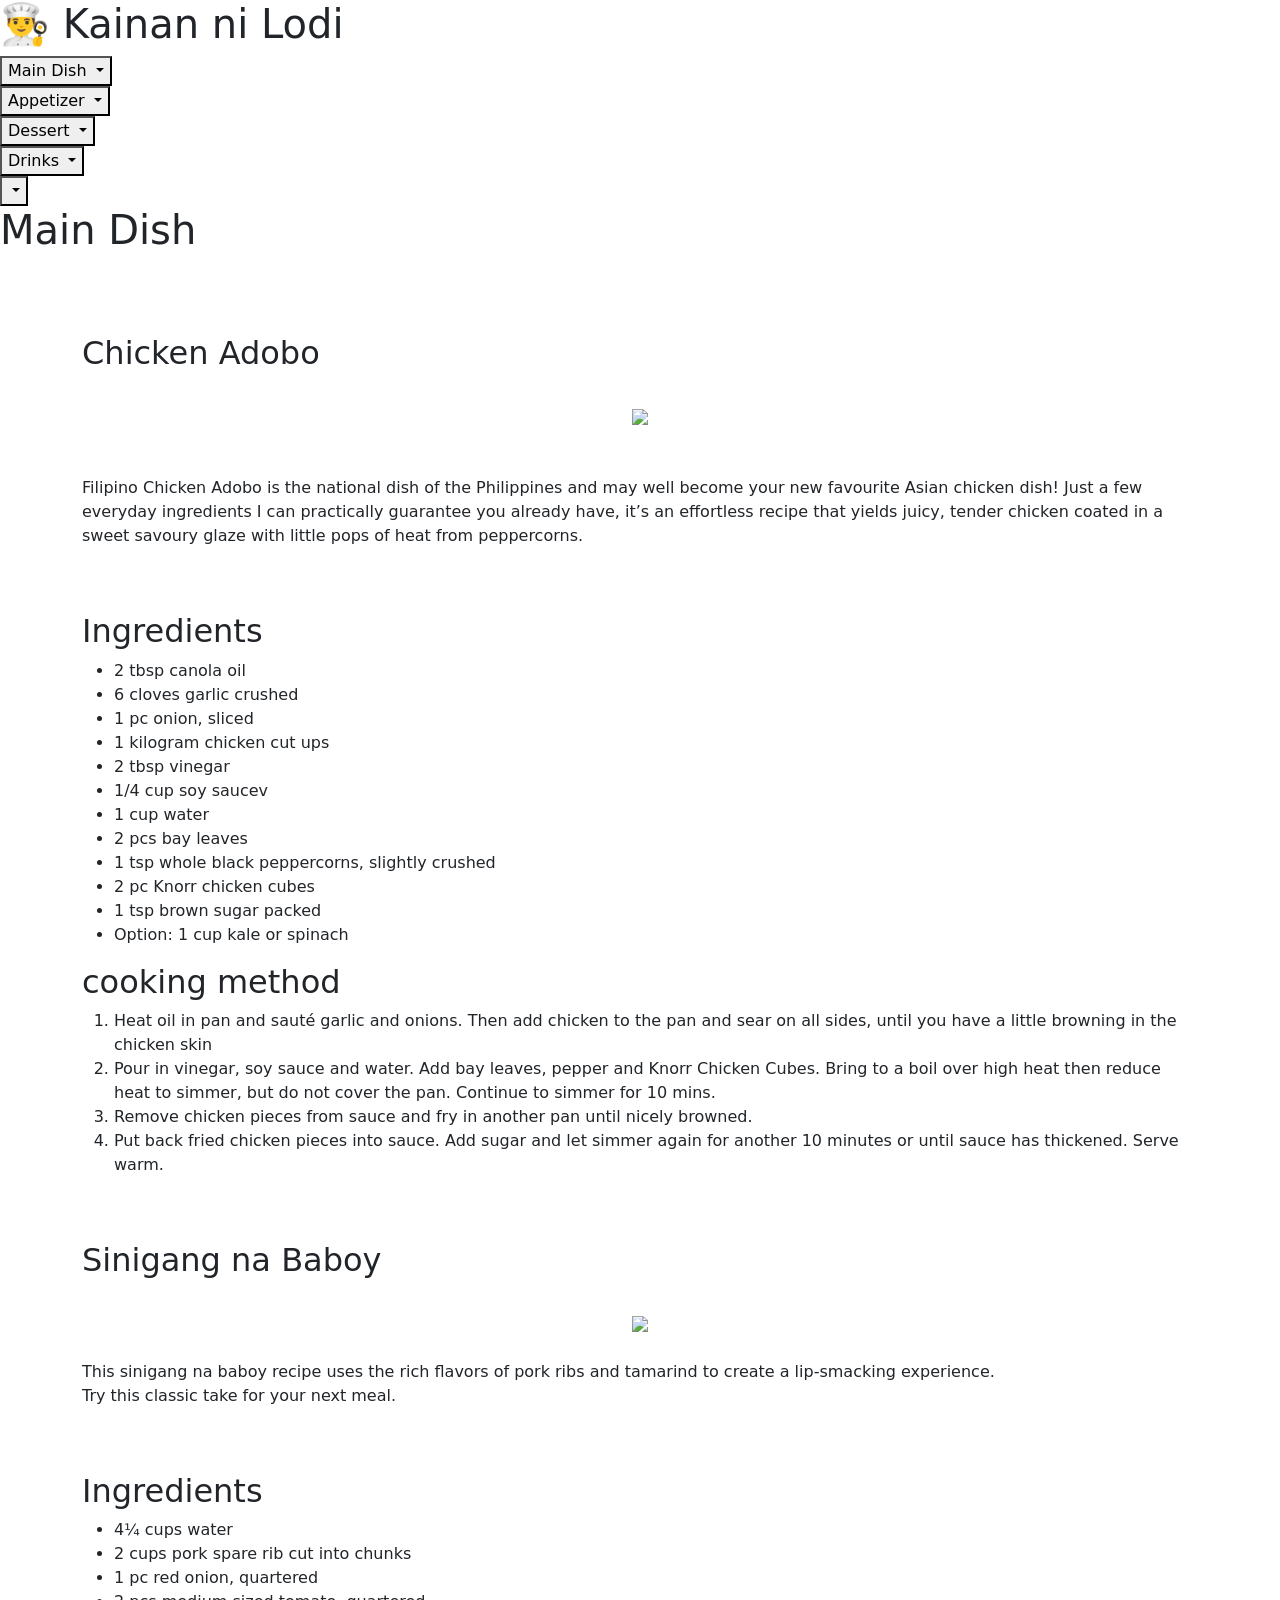
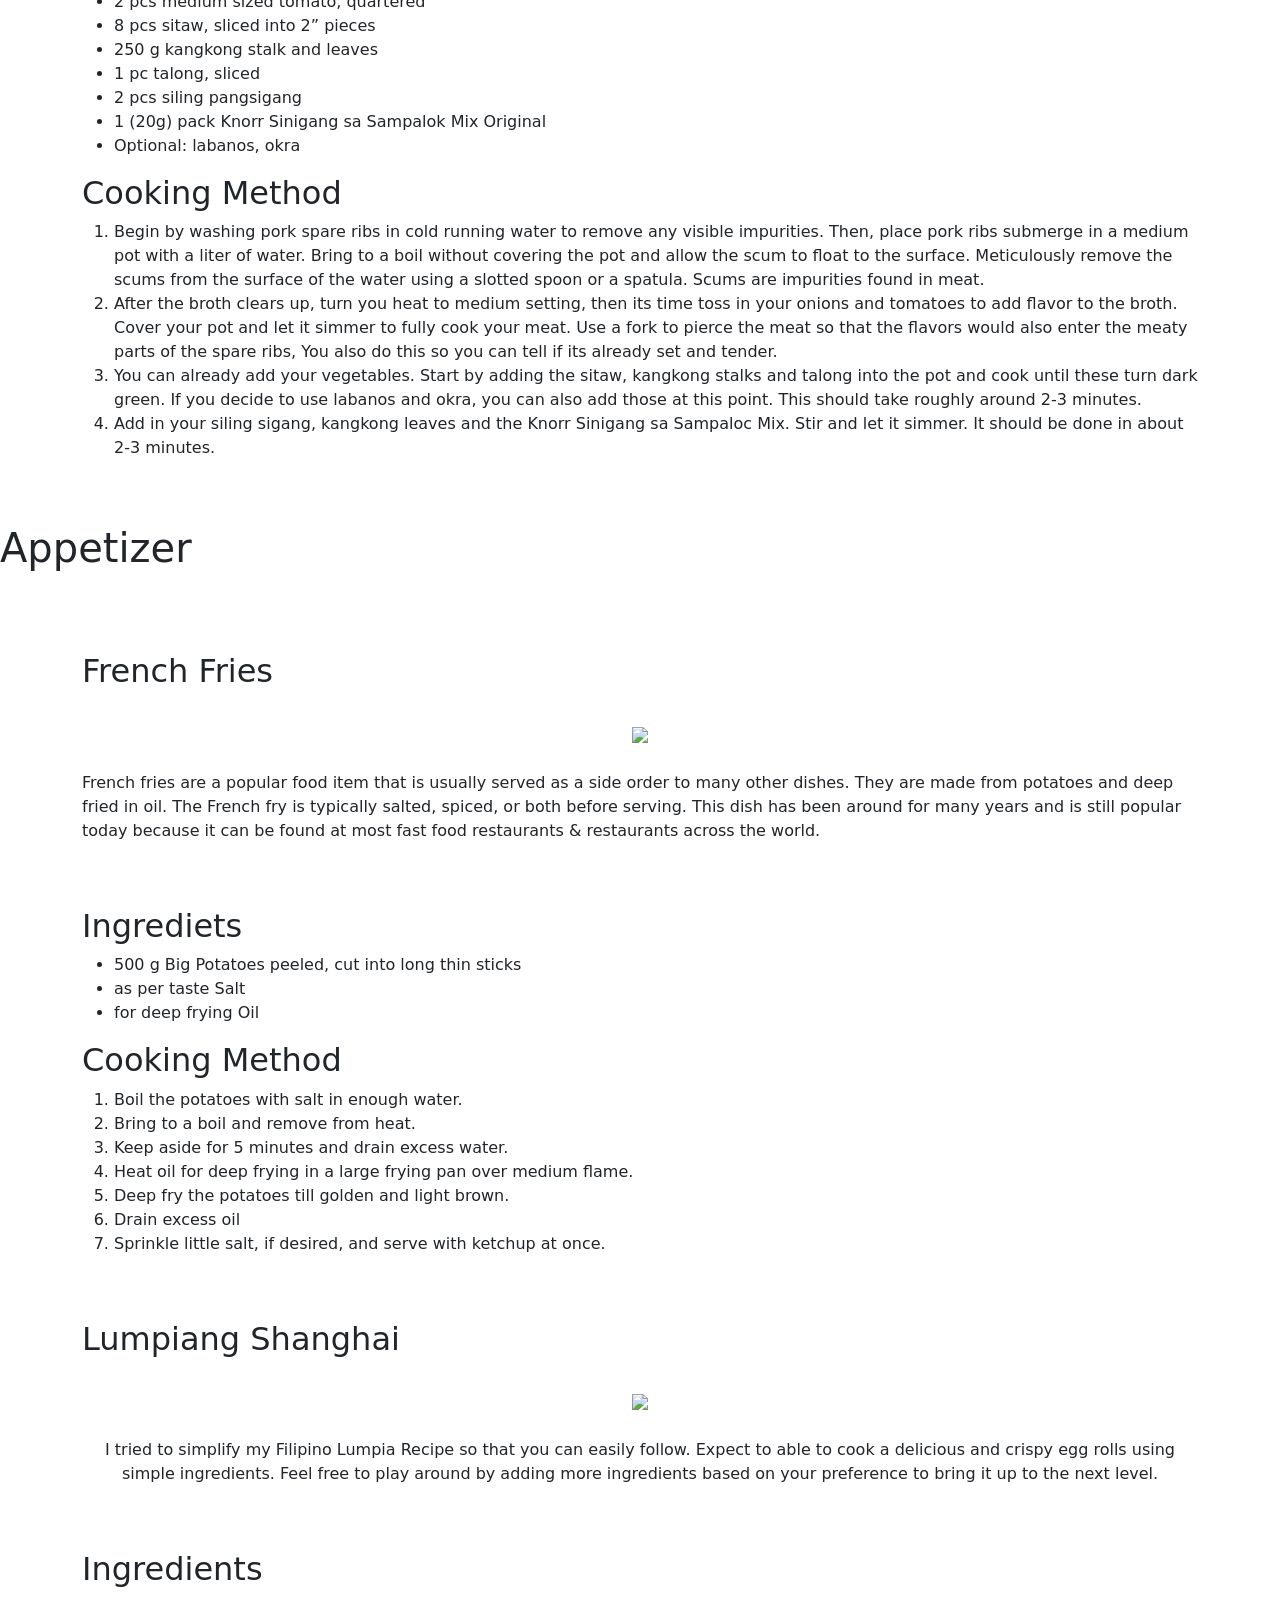
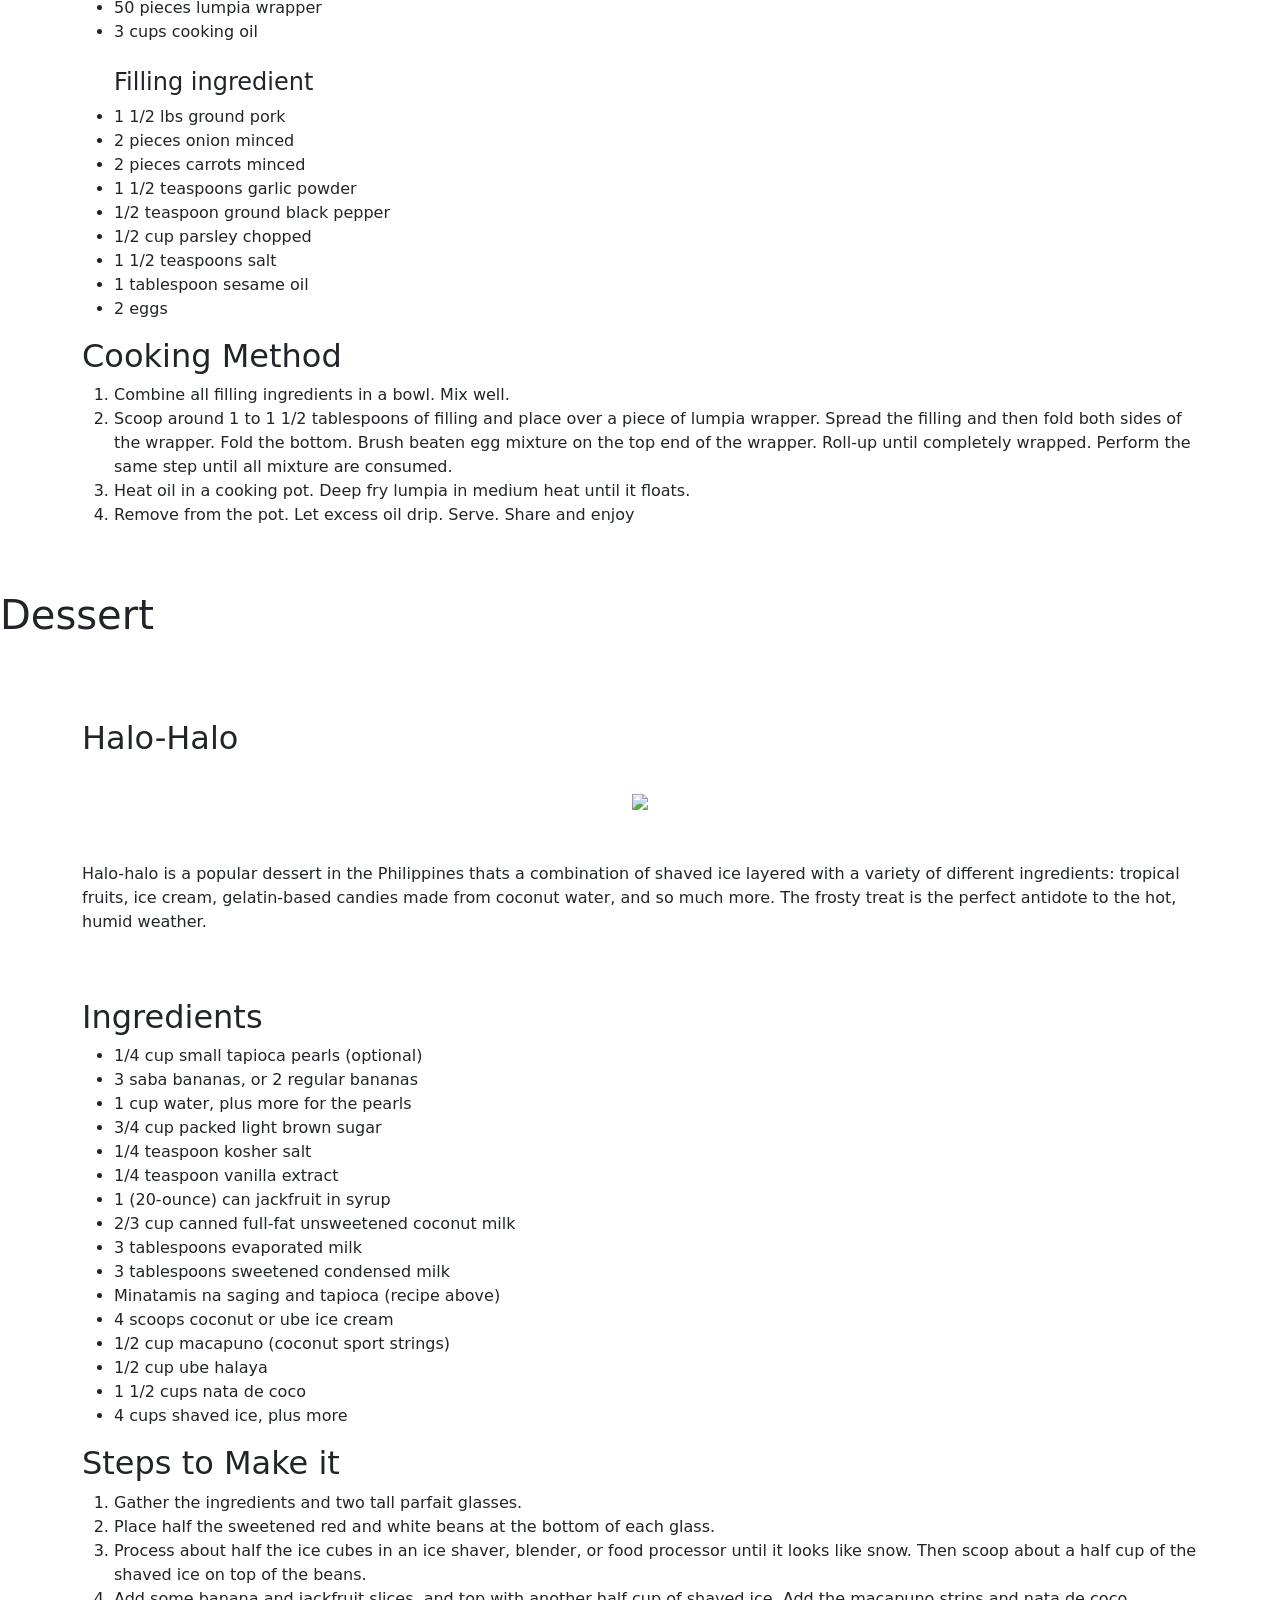
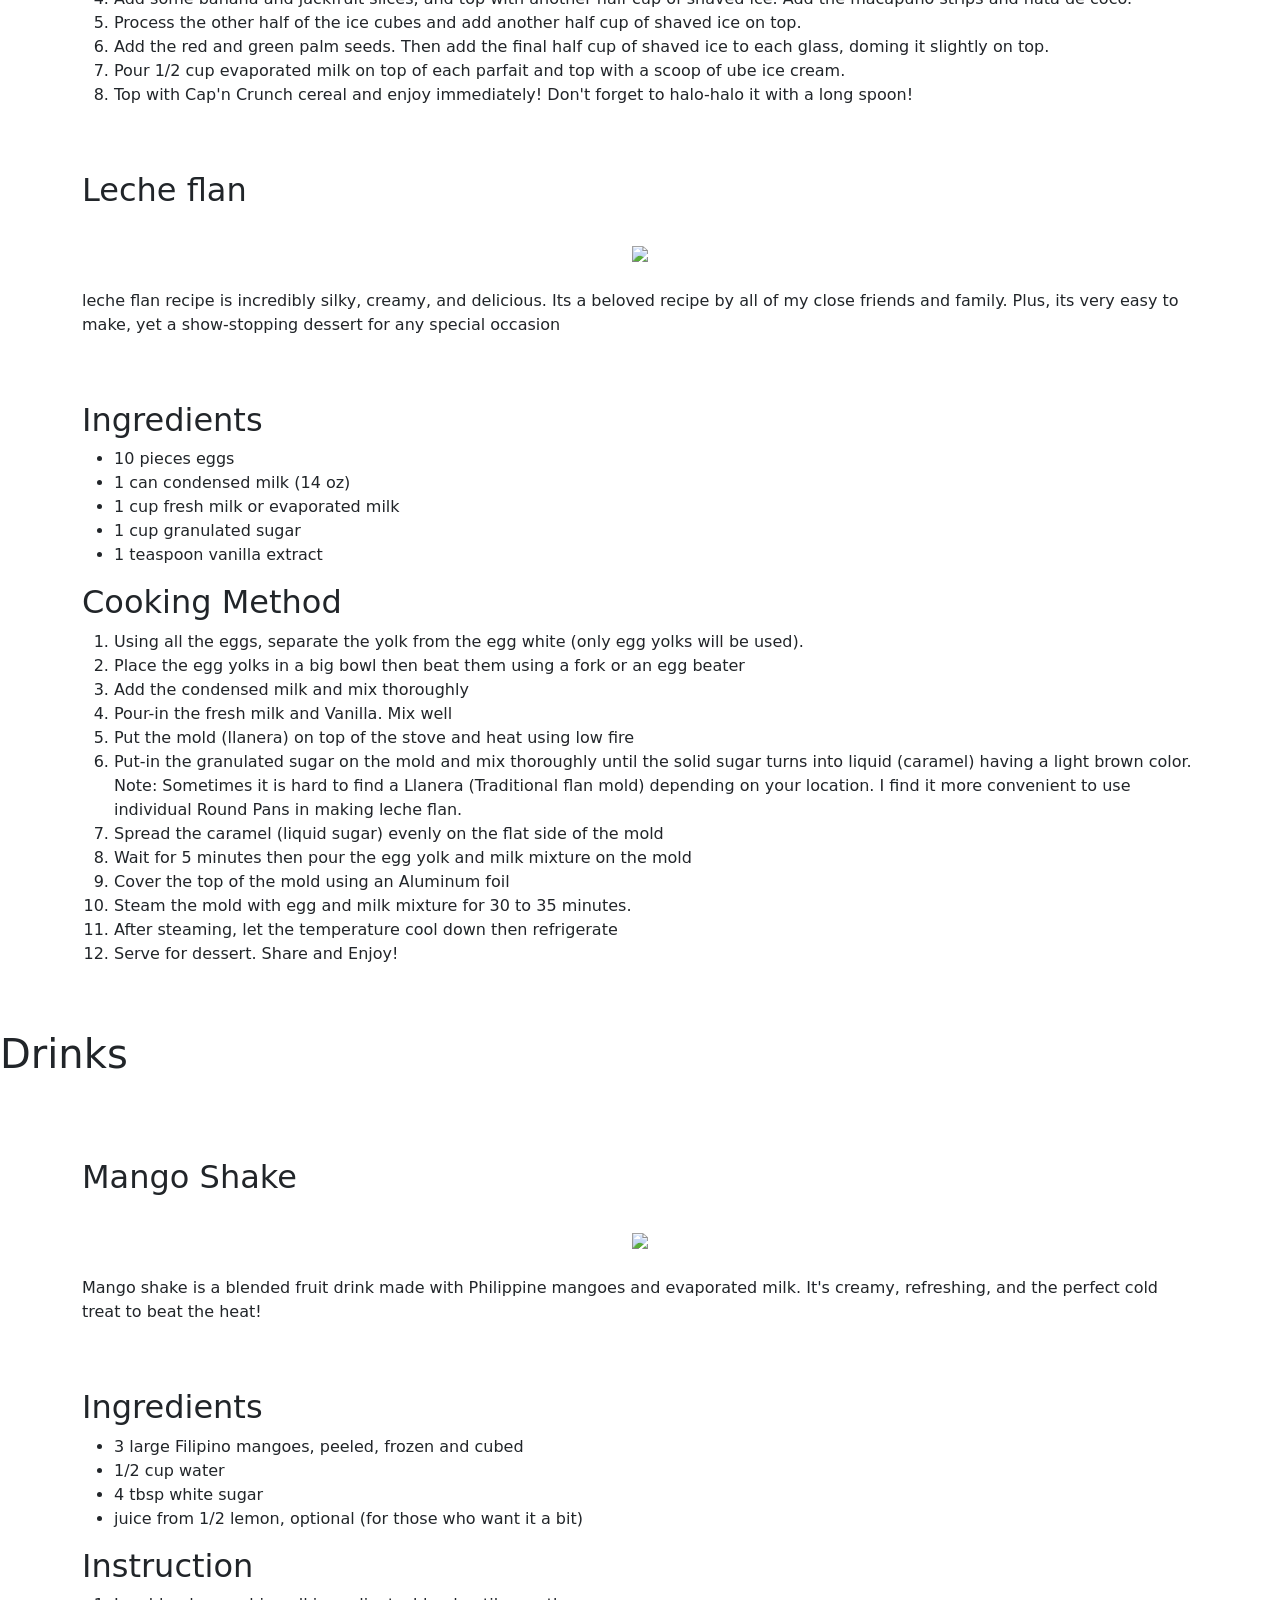
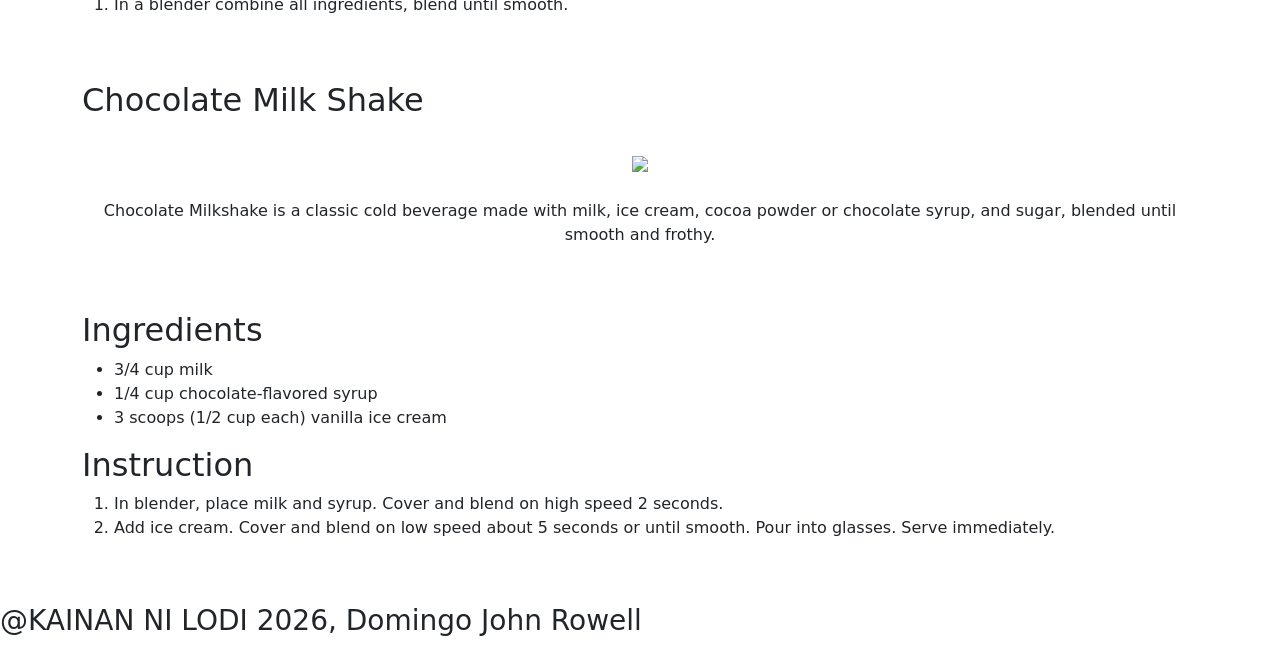
==== index.html @ bfc3756f "Add files via upload d wow" ====
<!DOCTYPE html>
<html lang="en">

<head>
    <meta charset="UTF-8">
    <meta name="viewport" content="width=device-width, initial-scale=1.0">
    <title>Kainan ni Lodi</title>
    <!-- Bootstrap CSS -->
    <link href="https://cdn.jsdelivr.net/npm/bootstrap@5.3.3/dist/css/bootstrap.min.css" rel="stylesheet">
    <script src="https://cdn.jsdelivr.net/npm/bootstrap@5.3.3/dist/js/bootstrap.bundle.min.js"></script>
    <link rel="stylesheet" href="website.css">


</head>

<body>
    <header>
        <h1>👨‍🍳 Kainan ni Lodi</h1>
    </header>

    <div class="top" id="div1">
        <!-- Main Dish Dropdown -->
        <div class="dropdown">
            <button type="button" class="btn-custom dropdown-toggle" data-bs-toggle="dropdown">
                Main Dish
            </button>
            <ul class="dropdown-menu">
                <li><a class="dropdown-item" href="#adobo">Adobo</a></li>
                <li><a class="dropdown-item" href="#sinigang">Sinigang</a></li>
            </ul>
        </div>

        <!-- Appetizer Dropdown -->
        <div class="dropdown">
            <button type="button" class="btn-custom dropdown-toggle" data-bs-toggle="dropdown">
                Appetizer
            </button>
            <ul class="dropdown-menu">
                <li><a class="dropdown-item" href="#french fries">French Fries</a></li>
                <li><a class="dropdown-item" href="#lumpia">Lumpia</a></li>
            </ul>
        </div>

        <!-- Dessert Dropdown -->
        <div class="dropdown">
            <button type="button" class="btn-custom dropdown-toggle" data-bs-toggle="dropdown">
                Dessert
            </button>
            <ul class="dropdown-menu">
                <li><a class="dropdown-item" href="#halo-halo">Halo-Halo</a></li>
                <li><a class="dropdown-item" href="#leche flan">Leche Flan</a></li>
            </ul>
        </div>

        <!-- Drinks Dropdown -->
        <div class="dropdown">
            <button type="button" class="btn-custom dropdown-toggle" data-bs-toggle="dropdown">
                Drinks
            </button>
            <ul class="dropdown-menu">
                <li><a class="dropdown-item" href="#mango shake">Mango shake</a></li>
                <li><a class="dropdown-item" href="#chocolate milk shake">Chocolate Milk shake</a></li>
            </ul>
        </div>
    
    <div class="dropdown" id="logout">
        <button type="button" class="btn-custom dropdown-toggle" data-bs-toggle="dropdown">  
        </button>
        <ul class="dropdown-menu">
            <li><a class="dropdown-item" href="LOG IN-FORM.html">Log out</a></li>

    </div>
    </div>

 

    <header id="wrong">
        <h1>Main Dish</h1> <Br>
    </header><Br>

    <div class="container" id="adobo">
        <br>
        <h2 id="kups">Chicken Adobo</h2>
        <br>
        <center> <img
                src="https://static01.nyt.com/images/2024/07/19/multimedia/ND-Classic-Chicken-Adoborex-vcwt/ND-Classic-Chicken-Adoborex-vcwt-threeByTwoMediumAt2X-v2.jpg?quality=75&auto=webp"
                width="75%">
        </center>
        <br>
        <br>
        <p> Filipino Chicken Adobo is the national dish of the Philippines and may well become your new favourite Asian
            chicken dish! Just a few everyday ingredients I can practically guarantee you already have, it’s an
            effortless recipe that yields juicy, tender chicken coated in a sweet savoury glaze with little pops of heat
            from peppercorns.</p>
        <br>

    </div>
    <br>
    <div class="container">
        <h2>Ingredients</h2>
        <ul>
            <li> 2 tbsp canola oil</li>
            <li>6 cloves garlic crushed</li>
            <li>1 pc onion, sliced</li>
            <li>1 kilogram chicken cut ups</li>
            <li>2 tbsp vinegar</li>
            <li>1/4 cup soy saucev
            <li>1 cup water</li>
            <li>2 pcs bay leaves</li>
            <li>1 tsp whole black peppercorns, slightly crushed</li>
            <li>2 pc Knorr chicken cubes</li>
            <li>1 tsp brown sugar packed</li>
            <li>Option: 1 cup kale or spinach</li>
        </ul>
        <h2>cooking method</h2>
        <ol>
            <li>
                Heat oil in pan and sauté garlic and onions. Then add chicken to the pan and sear on all sides, until
                you have a little browning in the chicken skin</li>
            <li>Pour in vinegar, soy sauce and water. Add bay leaves, pepper and Knorr Chicken Cubes. Bring to a boil
                over high heat then reduce heat to simmer, but do not cover the pan. Continue to simmer for 10 mins.
            </li>
            <li> Remove chicken pieces from sauce and fry in another pan until nicely browned. </li>
            <li>Put back fried chicken pieces into sauce. Add sugar and let simmer again for another 10 minutes or until
                sauce has thickened. Serve warm.</li>
        </ol>
    </div>
    <br>
    <br>

    <div class="container" id="sinigang">
        <h2 id="kups">Sinigang na Baboy</h2> <br>
        <center>
            <img src="https://assets.unileversolutions.com/recipes-v3/214408-default.png?im=AspectCrop=(718,401);Resize=(718,401)"
                width="75%">
        </center>
        <br>
        <p>This sinigang na baboy recipe uses the rich flavors of pork ribs and tamarind to create a lip-smacking
            experience.
            <br> Try this classic take for your next meal.
        </p>

    </div>
    <br>
    <br>
    <div class="container">
        <h2>Ingredients</h2>
        <ul>
            <li> 4¼ cups water</li>
            <li> 2 cups pork spare rib cut into chunks</li>
            <li> 1 pc red onion, quartered</li>
            <li> 2 pcs medium sized tomato, quartered</li>
            <li> 8 pcs sitaw, sliced into 2” pieces</li>
            <li> 250 g kangkong stalk and leaves</li>
            <li> 1 pc talong, sliced</li>
            <li> 2 pcs siling pangsigang</li>
            <li> 1 (20g) pack Knorr Sinigang sa Sampalok Mix Original</li>
            <li> Optional: labanos, okra </li>
        </ul>
        <h2>Cooking Method</h2>
        <ol>
            <li> Begin by washing pork spare ribs in cold running water to remove any visible impurities. Then, place
                pork
                ribs submerge in a medium pot with a liter of water. Bring to a boil without covering the pot and allow
                the
                scum to float to the surface. Meticulously remove the scums from the surface of the water using a
                slotted
                spoon or a spatula. Scums are impurities found in meat. </li>

            <li> After the broth clears up, turn you heat to medium setting, then its time toss in your onions and
                tomatoes
                to add flavor to the broth. Cover your pot and let it simmer to fully cook your meat. Use a fork to
                pierce
                the meat so that the flavors would also enter the meaty parts of the spare ribs, You also do this so you
                can
                tell if its already set and tender. </li>

            <li>You can already add your vegetables. Start by adding the sitaw, kangkong stalks and talong into the pot
                and cook until these turn dark green. If you decide to use labanos and okra, you can also add those at
                this point. This should take roughly around 2-3 minutes.</li>

            <li>Add in your siling sigang, kangkong leaves and the Knorr Sinigang sa Sampaloc Mix. Stir and let it
                simmer. It should be done in about 2-3 minutes.</li>
        </ol>
    </div>
    <br>
    <br>
    <header id="wrong">
        <h1>Appetizer</h1> <Br>
    </header> <Br>
    <br>
    <div class="container" id="french fries">
        <h2 id="kups">French Fries</h2>
        <br>
        <center>
            <img src="https://www.awesomecuisine.com/wp-content/uploads/2009/05/french-fries.jpg" width="75%">
        </center>
        <br>
        <p>French fries are a popular food item that is usually served as a side order to many other dishes. They are
            made from potatoes and deep fried in oil. The French fry is typically salted, spiced, or both before
            serving.

            This dish has been around for many years and is still popular today because it can be found at most fast
            food restaurants & restaurants across the world.</p>
    </div>
    <br>
    <br>
    <div class="container">
        <h2>Ingrediets</h2>
        <ul>
            <li>500 g Big Potatoes peeled, cut into long thin sticks </li>
            <li> as per taste Salt </li>
            <li> for deep frying Oil </li>
        </ul>
        <h2>Cooking Method</h2>
        <ol>
            <li>Boil the potatoes with salt in enough water.</li>
            <li>Bring to a boil and remove from heat.</li>
            <li>Keep aside for 5 minutes and drain excess water.</li>
            <li>Heat oil for deep frying in a large frying pan over medium flame.</li>
            <li>Deep fry the potatoes till golden and light brown.</li>
            <li>Drain excess oil</li>
            <li>Sprinkle little salt, if desired, and serve with ketchup at once.</li>
        </ol>
    </div>
    <br>
    <br>
    <div class="container" id="lumpia">
        <h2 id="kups">Lumpiang Shanghai</h2>
        <br>
        <center>
            <img src="https://www.simplyrecipes.com/thmb/KEiAX5t5QE683vUZHMw3aJ5Yt-s=/750x0/filters:no_upscale():max_bytes(150000):strip_icc():format(webp)/Simply-Recipes-Lumpia-Shanghai-LEAD-3-a9e6aec38b5647b0ac44890d974d288a.jpg"
                width="55%">
            <br>
            <br>
            <p>I tried to simplify my Filipino Lumpia Recipe so that you can easily follow. Expect to able to cook a
                delicious and crispy egg rolls using simple ingredients. Feel free to play around by adding more
                ingredients based on your preference to bring it up to the next level.
            </p>
    </div>
    <br>
    <br>
    <div class="container">
        <h2>Ingredients</h2>
        <ul>
            <li> 50 pieces lumpia wrapper</li>
            <li> 3 cups cooking oil</li>
            <br>
            <h4>Filling ingredient</h4>

            <li> 1 1/2 lbs ground pork</li>
            <li> 2 pieces onion minced</li>
            <li> 2 pieces carrots minced</li>
            <li> 1 1/2 teaspoons garlic powder</li>
            <li> 1/2 teaspoon ground black pepper</li>
            <li> 1/2 cup parsley chopped</li>
            <li> 1 1/2 teaspoons salt</li>
            <li>1 tablespoon sesame oil</li>
            <li> 2 eggs </li>
        </ul>
        <h2>Cooking Method</h2>
        <ol>
            <li>Combine all filling ingredients in a bowl. Mix well.</li>
            <li>Scoop around 1 to 1 1/2 tablespoons of filling and place over a piece of lumpia wrapper. Spread the
                filling and then fold both sides of the wrapper. Fold the bottom. Brush beaten egg mixture on the top
                end of the wrapper. Roll-up until completely wrapped. Perform the same step until all mixture are
                consumed.</li>
            <li>Heat oil in a cooking pot. Deep fry lumpia in medium heat until it floats.</li>
            <li>Remove from the pot. Let excess oil drip. Serve. Share and enjoy</li>

        </ol>
    </div>
    <br>
    <br>
    <header id="wrong">
        <h1>Dessert</h1> <Br>
    </header> <Br>
    <br>
    <div class="container" id="halo-halo">
        <h2 id="kups">Halo-Halo</h2>
        <br>
        <center>
            <img src="https://assets.bonappetit.com/photos/60e46c6701084801b06de2a3/1:1/w_1920,c_limit/Halo-Halo-Recipe-2021.jpg"
                width="60%">
        </center>
        <br>
        <br>
        <p>Halo-halo is a popular dessert in the Philippines thats a combination of shaved ice layered with a variety
            of different ingredients: tropical fruits, ice cream, gelatin-based candies made from coconut water, and so
            much more. The frosty treat is the perfect antidote to the hot, humid weather.</p>
    </div>
    <br>
    <br>
    <div class="container">
        <h2>Ingredients</h2>
        <ul>
            <li>1/4 cup small tapioca pearls (optional)</li>
            <li> 3 saba bananas, or 2 regular bananas</li>
            <li> 1 cup water, plus more for the pearls</li>
            <li> 3/4 cup packed light brown sugar</li>
            <li> 1/4 teaspoon kosher salt</li>
            <li> 1/4 teaspoon vanilla extract</li>
            <li> 1 (20-ounce) can jackfruit in syrup</li>
            <li> 2/3 cup canned full-fat unsweetened coconut milk</li>
            <li> 3 tablespoons evaporated milk</li>
            <li> 3 tablespoons sweetened condensed milk</li>
            <li> Minatamis na saging and tapioca (recipe above)</li>
            <li> 4 scoops coconut or ube ice cream</li>
            <li>1/2 cup macapuno (coconut sport strings)</li>
            <li> 1/2 cup ube halaya</li>
            <li> 1 1/2 cups nata de coco</li>
            <li> 4 cups shaved ice, plus more</li>
        </ul>
        <h2>Steps to Make it</h2>
        <ol>
            <li>Gather the ingredients and two tall parfait glasses.</li>
            <li>Place half the sweetened red and white beans at the bottom of each glass.</li>
            <li>Process about half the ice cubes in an ice shaver, blender, or food processor until it looks like snow.
                Then scoop about a half cup of the shaved ice on top of the beans.</li>
            <li>Add some banana and jackfruit slices, and top with another half cup of shaved ice. Add the macapuno
                strips and nata de coco.</li>
            <li>Process the other half of the ice cubes and add another half cup of shaved ice on top.</li>
            <li>Add the red and green palm seeds. Then add the final half cup of shaved ice to each glass, doming it
                slightly on top.</li>
            <li>Pour 1/2 cup evaporated milk on top of each parfait and top with a scoop of ube ice cream.</li>
            <li>Top with Cap'n Crunch cereal and enjoy immediately! Don't forget to halo-halo it with a long spoon!</li>
        </ol>
    </div>
    <br>
    <br>
    <div class="container" id="leche flan">
        <h2 id="kups">Leche flan</h2>
        <br>
        <center>
            <img src="https://bitesbybianca.com/wp-content/uploads/2024/12/filipino-leche-flan-1.jpg" width="75%">
        </center>
        <br>
        <p>leche flan recipe is incredibly silky, creamy, and delicious. Its a beloved recipe by all of my close
            friends and family. Plus, its very easy to make, yet a show-stopping dessert for any special occasion</p>
    </div>
    <br>
    <br>
    <div class="container">
        <h2>Ingredients</h2>
        <ul>
            <li>10 pieces eggs</li>
            <li>1 can condensed milk (14 oz)</li>
            <li>1 cup fresh milk or evaporated milk</li>
            <li>1 cup granulated sugar</li>
            <li>1 teaspoon vanilla extract</li>
        </ul>
        <h2>Cooking Method</h2>
        <ol>
            <li>Using all the eggs, separate the yolk from the egg white (only egg yolks will be used).</li>
            <li>Place the egg yolks in a big bowl then beat them using a fork or an egg beater</li>
            <li>Add the condensed milk and mix thoroughly</li>
            <li>Pour-in the fresh milk and Vanilla. Mix well</li>
            <li>Put the mold (llanera) on top of the stove and heat using low fire</li>
            <li>Put-in the granulated sugar on the mold and mix thoroughly until the solid sugar turns into liquid
                (caramel) having a light brown color. Note: Sometimes it is hard to find a Llanera (Traditional flan
                mold) depending on your location. I find it more convenient to use individual Round Pans in making leche
                flan.</li>
            <li>Spread the caramel (liquid sugar) evenly on the flat side of the mold</li>
            <li>Wait for 5 minutes then pour the egg yolk and milk mixture on the mold</li>
            <li>Cover the top of the mold using an Aluminum foil</li>
            <li>Steam the mold with egg and milk mixture for 30 to 35 minutes.</li>
            <li>After steaming, let the temperature cool down then refrigerate</li>
            <li>Serve for dessert. Share and Enjoy!</li>
        </ol>
    </div>
    <Br>
    <br>
    <header id="wrong">
        <h1>Drinks</h1> <Br>
    </header> <Br>
    <br>
    <div class="container" id="mango shake">
        <h2 id="kups">Mango Shake</h2>
        <Br>
        <center>
            <img src="https://hungryinthailand.com/wp-content/uploads/2024/03/thai-mango-shake-1.webp" width="75%">
        </center>
        <br>
        <p>Mango shake is a blended fruit drink made with Philippine mangoes and evaporated milk. It's creamy,
            refreshing, and the perfect cold treat to beat the heat!</p>
    </div>
    <br>
    <BR>
    <div class="container">
        <h2>Ingredients</h2>
        <ul>
            <li>3 large Filipino mangoes, peeled, frozen and cubed</li>
            <li>1/2 cup water</li>
            <li>4 tbsp white sugar</li>
            <li>juice from 1/2 lemon, optional (for those who want it a bit)</li>
        </ul>
        <h2>Instruction</h2>
        <ol>
            <li>In a blender combine all ingredients, blend until smooth.</li>
        </ol>
    </div>
    <br>
    <br>
    <div class="container" id="chocolate milk shake">
        <h2 id="kups">Chocolate Milk Shake</h2>
        <br>
        <center>
            <img src="https://images.getrecipekit.com/20250410192825-recipe_malted-20milkshake.jpg?width=650&quality=90&"
                width="75%">
            <br>
            <br>
            <p>Chocolate Milkshake is a classic cold beverage made with milk, ice cream, cocoa powder or chocolate
                syrup, and sugar, blended until smooth and frothy.</p>
        </center>
    </div>
    <br>
    <br>
    <div class="container">
        <h2>Ingredients</h2>
        <ul>
            <li>3/4 cup milk</li>
            <li> 1/4 cup chocolate-flavored syrup</li>
            <li> 3 scoops (1/2 cup each) vanilla ice cream</li>
        </ul>
        <h2>Instruction</h2>
        <ol>
            <li>In blender, place milk and syrup. Cover and blend on high speed 2 seconds.</li>
            <li>Add ice cream. Cover and blend on low speed about 5 seconds or until smooth. Pour into glasses. Serve
                immediately.</li>
        </ol>
    </div>
</body>
<Br>
<Br>
<footer>
    <h3>@KAINAN NI LODI 2026, Domingo John Rowell</h3>
</footer>

</html>
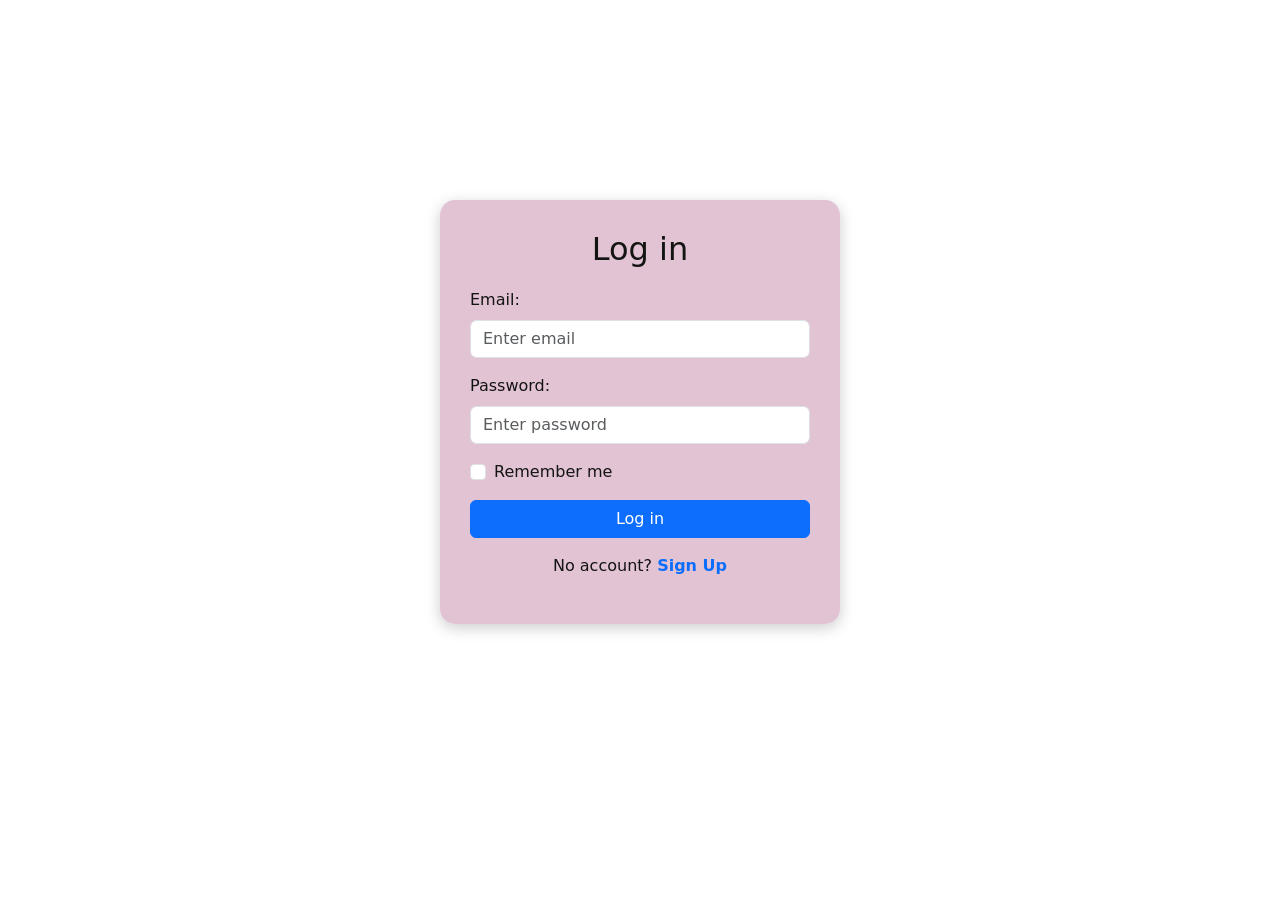
==== commit b6e70dc9: "Add files via upload" ====
--- a/index.html
+++ b/index.html
@@ -1,439 +1,84 @@
 <!DOCTYPE html>
 <html lang="en">
+
 
 <head>
     <meta charset="UTF-8">
     <meta name="viewport" content="width=device-width, initial-scale=1.0">
-    <title>Kainan ni Lodi</title>
-    <!-- Bootstrap CSS -->
     <link href="https://cdn.jsdelivr.net/npm/bootstrap@5.3.3/dist/css/bootstrap.min.css" rel="stylesheet">
+
     <script src="https://cdn.jsdelivr.net/npm/bootstrap@5.3.3/dist/js/bootstrap.bundle.min.js"></script>
-    <link rel="stylesheet" href="website.css">
+    <title>Document</title>
 
+
+    <style>
+        body {
+            background-image: url(https://media2.giphy.com/media/v1.Y2lkPTc5MGI3NjExYWVoNjNiOXh4cnZncTIwb2pzZXQwMGhhdWJuZnN5czMzbGJ0ejNrMiZlcD12MV9pbnRlcm5hbF9naWZfYnlfaWQmY3Q9Zw/dtKKMF0OxDg5jv076W/giphy.gif);
+            background-attachment: fixed;
+            background-repeat: no-repeat;
+            background-size: cover;
+
+
+        }
+
+        h2 {
+            text-align: center;
+            margin-bottom: 20px;
+        }
+
+        .container {
+            background-color: rgba(223, 190, 209, 0.92);
+            border-radius: 15px;
+            color: rgb(20, 20, 19);
+            width: 100%;
+            max-width: 400px;
+            padding: 30px;
+            box-shadow: 0 4px 15px rgba(0, 0, 0, 0.2);
+            margin-top: 200PX;
+        }
+    </style>
 
 </head>
 
 <body>
-    <header>
-        <h1>👨‍🍳 Kainan ni Lodi</h1>
-    </header>
+    <form action="index.html">
 
-    <div class="top" id="div1">
-        <!-- Main Dish Dropdown -->
-        <div class="dropdown">
-            <button type="button" class="btn-custom dropdown-toggle" data-bs-toggle="dropdown">
-                Main Dish
-            </button>
-            <ul class="dropdown-menu">
-                <li><a class="dropdown-item" href="#adobo">Adobo</a></li>
-                <li><a class="dropdown-item" href="#sinigang">Sinigang</a></li>
-            </ul>
+        <div class="container">
+            <h2>Log in</h2>
+
+            <form action="website.html">
+
+                <!-- Ginagamit na ang mb-3 sa halip na form-group para sa Bootstrap 5 -->
+                <div class="mb-3">
+                    <label for="email" class="form-label">Email:</label>
+                    <input type="email" class="form-control" id="email" placeholder="Enter email" name="email" required>
+                </div>
+
+                <div class="mb-3">
+                    <label for="pwd" class="form-label">Password:</label>
+                    <input type="password" class="form-control" id="pwd" placeholder="Enter password" name="pswd"
+                        required>
+                </div>
+
+                <div class="form-check mb-3">
+                    <label class="form-check-label">
+                        <input class="form-check-input" type="checkbox" name="remember" required> Remember me
+                    </label>
+                </div>
+
+
+                <div class="d-grid">
+
+                    <button type="submit" class="btn btn-primary">Log in</button>
+                </div>
+
+                <div class="text-center mt-3">
+                    <p>No account? <a href="SIGN UP-FORM.html" class="text-decoration-none fw-bold">Sign Up</a></p>
+                </div>
+
+            </form>
         </div>
 
-        <!-- Appetizer Dropdown -->
-        <div class="dropdown">
-            <button type="button" class="btn-custom dropdown-toggle" data-bs-toggle="dropdown">
-                Appetizer
-            </button>
-            <ul class="dropdown-menu">
-                <li><a class="dropdown-item" href="#french fries">French Fries</a></li>
-                <li><a class="dropdown-item" href="#lumpia">Lumpia</a></li>
-            </ul>
-        </div>
-
-        <!-- Dessert Dropdown -->
-        <div class="dropdown">
-            <button type="button" class="btn-custom dropdown-toggle" data-bs-toggle="dropdown">
-                Dessert
-            </button>
-            <ul class="dropdown-menu">
-                <li><a class="dropdown-item" href="#halo-halo">Halo-Halo</a></li>
-                <li><a class="dropdown-item" href="#leche flan">Leche Flan</a></li>
-            </ul>
-        </div>
-
-        <!-- Drinks Dropdown -->
-        <div class="dropdown">
-            <button type="button" class="btn-custom dropdown-toggle" data-bs-toggle="dropdown">
-                Drinks
-            </button>
-            <ul class="dropdown-menu">
-                <li><a class="dropdown-item" href="#mango shake">Mango shake</a></li>
-                <li><a class="dropdown-item" href="#chocolate milk shake">Chocolate Milk shake</a></li>
-            </ul>
-        </div>
-    
-    <div class="dropdown" id="logout">
-        <button type="button" class="btn-custom dropdown-toggle" data-bs-toggle="dropdown">  
-        </button>
-        <ul class="dropdown-menu">
-            <li><a class="dropdown-item" href="LOG IN-FORM.html">Log out</a></li>
-
-    </div>
-    </div>
-
- 
-
-    <header id="wrong">
-        <h1>Main Dish</h1> <Br>
-    </header><Br>
-
-    <div class="container" id="adobo">
-        <br>
-        <h2 id="kups">Chicken Adobo</h2>
-        <br>
-        <center> <img
-                src="https://static01.nyt.com/images/2024/07/19/multimedia/ND-Classic-Chicken-Adoborex-vcwt/ND-Classic-Chicken-Adoborex-vcwt-threeByTwoMediumAt2X-v2.jpg?quality=75&auto=webp"
-                width="75%">
-        </center>
-        <br>
-        <br>
-        <p> Filipino Chicken Adobo is the national dish of the Philippines and may well become your new favourite Asian
-            chicken dish! Just a few everyday ingredients I can practically guarantee you already have, it’s an
-            effortless recipe that yields juicy, tender chicken coated in a sweet savoury glaze with little pops of heat
-            from peppercorns.</p>
-        <br>
-
-    </div>
-    <br>
-    <div class="container">
-        <h2>Ingredients</h2>
-        <ul>
-            <li> 2 tbsp canola oil</li>
-            <li>6 cloves garlic crushed</li>
-            <li>1 pc onion, sliced</li>
-            <li>1 kilogram chicken cut ups</li>
-            <li>2 tbsp vinegar</li>
-            <li>1/4 cup soy saucev
-            <li>1 cup water</li>
-            <li>2 pcs bay leaves</li>
-            <li>1 tsp whole black peppercorns, slightly crushed</li>
-            <li>2 pc Knorr chicken cubes</li>
-            <li>1 tsp brown sugar packed</li>
-            <li>Option: 1 cup kale or spinach</li>
-        </ul>
-        <h2>cooking method</h2>
-        <ol>
-            <li>
-                Heat oil in pan and sauté garlic and onions. Then add chicken to the pan and sear on all sides, until
-                you have a little browning in the chicken skin</li>
-            <li>Pour in vinegar, soy sauce and water. Add bay leaves, pepper and Knorr Chicken Cubes. Bring to a boil
-                over high heat then reduce heat to simmer, but do not cover the pan. Continue to simmer for 10 mins.
-            </li>
-            <li> Remove chicken pieces from sauce and fry in another pan until nicely browned. </li>
-            <li>Put back fried chicken pieces into sauce. Add sugar and let simmer again for another 10 minutes or until
-                sauce has thickened. Serve warm.</li>
-        </ol>
-    </div>
-    <br>
-    <br>
-
-    <div class="container" id="sinigang">
-        <h2 id="kups">Sinigang na Baboy</h2> <br>
-        <center>
-            <img src="https://assets.unileversolutions.com/recipes-v3/214408-default.png?im=AspectCrop=(718,401);Resize=(718,401)"
-                width="75%">
-        </center>
-        <br>
-        <p>This sinigang na baboy recipe uses the rich flavors of pork ribs and tamarind to create a lip-smacking
-            experience.
-            <br> Try this classic take for your next meal.
-        </p>
-
-    </div>
-    <br>
-    <br>
-    <div class="container">
-        <h2>Ingredients</h2>
-        <ul>
-            <li> 4¼ cups water</li>
-            <li> 2 cups pork spare rib cut into chunks</li>
-            <li> 1 pc red onion, quartered</li>
-            <li> 2 pcs medium sized tomato, quartered</li>
-            <li> 8 pcs sitaw, sliced into 2” pieces</li>
-            <li> 250 g kangkong stalk and leaves</li>
-            <li> 1 pc talong, sliced</li>
-            <li> 2 pcs siling pangsigang</li>
-            <li> 1 (20g) pack Knorr Sinigang sa Sampalok Mix Original</li>
-            <li> Optional: labanos, okra </li>
-        </ul>
-        <h2>Cooking Method</h2>
-        <ol>
-            <li> Begin by washing pork spare ribs in cold running water to remove any visible impurities. Then, place
-                pork
-                ribs submerge in a medium pot with a liter of water. Bring to a boil without covering the pot and allow
-                the
-                scum to float to the surface. Meticulously remove the scums from the surface of the water using a
-                slotted
-                spoon or a spatula. Scums are impurities found in meat. </li>
-
-            <li> After the broth clears up, turn you heat to medium setting, then its time toss in your onions and
-                tomatoes
-                to add flavor to the broth. Cover your pot and let it simmer to fully cook your meat. Use a fork to
-                pierce
-                the meat so that the flavors would also enter the meaty parts of the spare ribs, You also do this so you
-                can
-                tell if its already set and tender. </li>
-
-            <li>You can already add your vegetables. Start by adding the sitaw, kangkong stalks and talong into the pot
-                and cook until these turn dark green. If you decide to use labanos and okra, you can also add those at
-                this point. This should take roughly around 2-3 minutes.</li>
-
-            <li>Add in your siling sigang, kangkong leaves and the Knorr Sinigang sa Sampaloc Mix. Stir and let it
-                simmer. It should be done in about 2-3 minutes.</li>
-        </ol>
-    </div>
-    <br>
-    <br>
-    <header id="wrong">
-        <h1>Appetizer</h1> <Br>
-    </header> <Br>
-    <br>
-    <div class="container" id="french fries">
-        <h2 id="kups">French Fries</h2>
-        <br>
-        <center>
-            <img src="https://www.awesomecuisine.com/wp-content/uploads/2009/05/french-fries.jpg" width="75%">
-        </center>
-        <br>
-        <p>French fries are a popular food item that is usually served as a side order to many other dishes. They are
-            made from potatoes and deep fried in oil. The French fry is typically salted, spiced, or both before
-            serving.
-
-            This dish has been around for many years and is still popular today because it can be found at most fast
-            food restaurants & restaurants across the world.</p>
-    </div>
-    <br>
-    <br>
-    <div class="container">
-        <h2>Ingrediets</h2>
-        <ul>
-            <li>500 g Big Potatoes peeled, cut into long thin sticks </li>
-            <li> as per taste Salt </li>
-            <li> for deep frying Oil </li>
-        </ul>
-        <h2>Cooking Method</h2>
-        <ol>
-            <li>Boil the potatoes with salt in enough water.</li>
-            <li>Bring to a boil and remove from heat.</li>
-            <li>Keep aside for 5 minutes and drain excess water.</li>
-            <li>Heat oil for deep frying in a large frying pan over medium flame.</li>
-            <li>Deep fry the potatoes till golden and light brown.</li>
-            <li>Drain excess oil</li>
-            <li>Sprinkle little salt, if desired, and serve with ketchup at once.</li>
-        </ol>
-    </div>
-    <br>
-    <br>
-    <div class="container" id="lumpia">
-        <h2 id="kups">Lumpiang Shanghai</h2>
-        <br>
-        <center>
-            <img src="https://www.simplyrecipes.com/thmb/KEiAX5t5QE683vUZHMw3aJ5Yt-s=/750x0/filters:no_upscale():max_bytes(150000):strip_icc():format(webp)/Simply-Recipes-Lumpia-Shanghai-LEAD-3-a9e6aec38b5647b0ac44890d974d288a.jpg"
-                width="55%">
-            <br>
-            <br>
-            <p>I tried to simplify my Filipino Lumpia Recipe so that you can easily follow. Expect to able to cook a
-                delicious and crispy egg rolls using simple ingredients. Feel free to play around by adding more
-                ingredients based on your preference to bring it up to the next level.
-            </p>
-    </div>
-    <br>
-    <br>
-    <div class="container">
-        <h2>Ingredients</h2>
-        <ul>
-            <li> 50 pieces lumpia wrapper</li>
-            <li> 3 cups cooking oil</li>
-            <br>
-            <h4>Filling ingredient</h4>
-
-            <li> 1 1/2 lbs ground pork</li>
-            <li> 2 pieces onion minced</li>
-            <li> 2 pieces carrots minced</li>
-            <li> 1 1/2 teaspoons garlic powder</li>
-            <li> 1/2 teaspoon ground black pepper</li>
-            <li> 1/2 cup parsley chopped</li>
-            <li> 1 1/2 teaspoons salt</li>
-            <li>1 tablespoon sesame oil</li>
-            <li> 2 eggs </li>
-        </ul>
-        <h2>Cooking Method</h2>
-        <ol>
-            <li>Combine all filling ingredients in a bowl. Mix well.</li>
-            <li>Scoop around 1 to 1 1/2 tablespoons of filling and place over a piece of lumpia wrapper. Spread the
-                filling and then fold both sides of the wrapper. Fold the bottom. Brush beaten egg mixture on the top
-                end of the wrapper. Roll-up until completely wrapped. Perform the same step until all mixture are
-                consumed.</li>
-            <li>Heat oil in a cooking pot. Deep fry lumpia in medium heat until it floats.</li>
-            <li>Remove from the pot. Let excess oil drip. Serve. Share and enjoy</li>
-
-        </ol>
-    </div>
-    <br>
-    <br>
-    <header id="wrong">
-        <h1>Dessert</h1> <Br>
-    </header> <Br>
-    <br>
-    <div class="container" id="halo-halo">
-        <h2 id="kups">Halo-Halo</h2>
-        <br>
-        <center>
-            <img src="https://assets.bonappetit.com/photos/60e46c6701084801b06de2a3/1:1/w_1920,c_limit/Halo-Halo-Recipe-2021.jpg"
-                width="60%">
-        </center>
-        <br>
-        <br>
-        <p>Halo-halo is a popular dessert in the Philippines thats a combination of shaved ice layered with a variety
-            of different ingredients: tropical fruits, ice cream, gelatin-based candies made from coconut water, and so
-            much more. The frosty treat is the perfect antidote to the hot, humid weather.</p>
-    </div>
-    <br>
-    <br>
-    <div class="container">
-        <h2>Ingredients</h2>
-        <ul>
-            <li>1/4 cup small tapioca pearls (optional)</li>
-            <li> 3 saba bananas, or 2 regular bananas</li>
-            <li> 1 cup water, plus more for the pearls</li>
-            <li> 3/4 cup packed light brown sugar</li>
-            <li> 1/4 teaspoon kosher salt</li>
-            <li> 1/4 teaspoon vanilla extract</li>
-            <li> 1 (20-ounce) can jackfruit in syrup</li>
-            <li> 2/3 cup canned full-fat unsweetened coconut milk</li>
-            <li> 3 tablespoons evaporated milk</li>
-            <li> 3 tablespoons sweetened condensed milk</li>
-            <li> Minatamis na saging and tapioca (recipe above)</li>
-            <li> 4 scoops coconut or ube ice cream</li>
-            <li>1/2 cup macapuno (coconut sport strings)</li>
-            <li> 1/2 cup ube halaya</li>
-            <li> 1 1/2 cups nata de coco</li>
-            <li> 4 cups shaved ice, plus more</li>
-        </ul>
-        <h2>Steps to Make it</h2>
-        <ol>
-            <li>Gather the ingredients and two tall parfait glasses.</li>
-            <li>Place half the sweetened red and white beans at the bottom of each glass.</li>
-            <li>Process about half the ice cubes in an ice shaver, blender, or food processor until it looks like snow.
-                Then scoop about a half cup of the shaved ice on top of the beans.</li>
-            <li>Add some banana and jackfruit slices, and top with another half cup of shaved ice. Add the macapuno
-                strips and nata de coco.</li>
-            <li>Process the other half of the ice cubes and add another half cup of shaved ice on top.</li>
-            <li>Add the red and green palm seeds. Then add the final half cup of shaved ice to each glass, doming it
-                slightly on top.</li>
-            <li>Pour 1/2 cup evaporated milk on top of each parfait and top with a scoop of ube ice cream.</li>
-            <li>Top with Cap'n Crunch cereal and enjoy immediately! Don't forget to halo-halo it with a long spoon!</li>
-        </ol>
-    </div>
-    <br>
-    <br>
-    <div class="container" id="leche flan">
-        <h2 id="kups">Leche flan</h2>
-        <br>
-        <center>
-            <img src="https://bitesbybianca.com/wp-content/uploads/2024/12/filipino-leche-flan-1.jpg" width="75%">
-        </center>
-        <br>
-        <p>leche flan recipe is incredibly silky, creamy, and delicious. Its a beloved recipe by all of my close
-            friends and family. Plus, its very easy to make, yet a show-stopping dessert for any special occasion</p>
-    </div>
-    <br>
-    <br>
-    <div class="container">
-        <h2>Ingredients</h2>
-        <ul>
-            <li>10 pieces eggs</li>
-            <li>1 can condensed milk (14 oz)</li>
-            <li>1 cup fresh milk or evaporated milk</li>
-            <li>1 cup granulated sugar</li>
-            <li>1 teaspoon vanilla extract</li>
-        </ul>
-        <h2>Cooking Method</h2>
-        <ol>
-            <li>Using all the eggs, separate the yolk from the egg white (only egg yolks will be used).</li>
-            <li>Place the egg yolks in a big bowl then beat them using a fork or an egg beater</li>
-            <li>Add the condensed milk and mix thoroughly</li>
-            <li>Pour-in the fresh milk and Vanilla. Mix well</li>
-            <li>Put the mold (llanera) on top of the stove and heat using low fire</li>
-            <li>Put-in the granulated sugar on the mold and mix thoroughly until the solid sugar turns into liquid
-                (caramel) having a light brown color. Note: Sometimes it is hard to find a Llanera (Traditional flan
-                mold) depending on your location. I find it more convenient to use individual Round Pans in making leche
-                flan.</li>
-            <li>Spread the caramel (liquid sugar) evenly on the flat side of the mold</li>
-            <li>Wait for 5 minutes then pour the egg yolk and milk mixture on the mold</li>
-            <li>Cover the top of the mold using an Aluminum foil</li>
-            <li>Steam the mold with egg and milk mixture for 30 to 35 minutes.</li>
-            <li>After steaming, let the temperature cool down then refrigerate</li>
-            <li>Serve for dessert. Share and Enjoy!</li>
-        </ol>
-    </div>
-    <Br>
-    <br>
-    <header id="wrong">
-        <h1>Drinks</h1> <Br>
-    </header> <Br>
-    <br>
-    <div class="container" id="mango shake">
-        <h2 id="kups">Mango Shake</h2>
-        <Br>
-        <center>
-            <img src="https://hungryinthailand.com/wp-content/uploads/2024/03/thai-mango-shake-1.webp" width="75%">
-        </center>
-        <br>
-        <p>Mango shake is a blended fruit drink made with Philippine mangoes and evaporated milk. It's creamy,
-            refreshing, and the perfect cold treat to beat the heat!</p>
-    </div>
-    <br>
-    <BR>
-    <div class="container">
-        <h2>Ingredients</h2>
-        <ul>
-            <li>3 large Filipino mangoes, peeled, frozen and cubed</li>
-            <li>1/2 cup water</li>
-            <li>4 tbsp white sugar</li>
-            <li>juice from 1/2 lemon, optional (for those who want it a bit)</li>
-        </ul>
-        <h2>Instruction</h2>
-        <ol>
-            <li>In a blender combine all ingredients, blend until smooth.</li>
-        </ol>
-    </div>
-    <br>
-    <br>
-    <div class="container" id="chocolate milk shake">
-        <h2 id="kups">Chocolate Milk Shake</h2>
-        <br>
-        <center>
-            <img src="https://images.getrecipekit.com/20250410192825-recipe_malted-20milkshake.jpg?width=650&quality=90&"
-                width="75%">
-            <br>
-            <br>
-            <p>Chocolate Milkshake is a classic cold beverage made with milk, ice cream, cocoa powder or chocolate
-                syrup, and sugar, blended until smooth and frothy.</p>
-        </center>
-    </div>
-    <br>
-    <br>
-    <div class="container">
-        <h2>Ingredients</h2>
-        <ul>
-            <li>3/4 cup milk</li>
-            <li> 1/4 cup chocolate-flavored syrup</li>
-            <li> 3 scoops (1/2 cup each) vanilla ice cream</li>
-        </ul>
-        <h2>Instruction</h2>
-        <ol>
-            <li>In blender, place milk and syrup. Cover and blend on high speed 2 seconds.</li>
-            <li>Add ice cream. Cover and blend on low speed about 5 seconds or until smooth. Pour into glasses. Serve
-                immediately.</li>
-        </ol>
-    </div>
 </body>
-<Br>
-<Br>
-<footer>
-    <h3>@KAINAN NI LODI 2026, Domingo John Rowell</h3>
-</footer>
 
 </html>
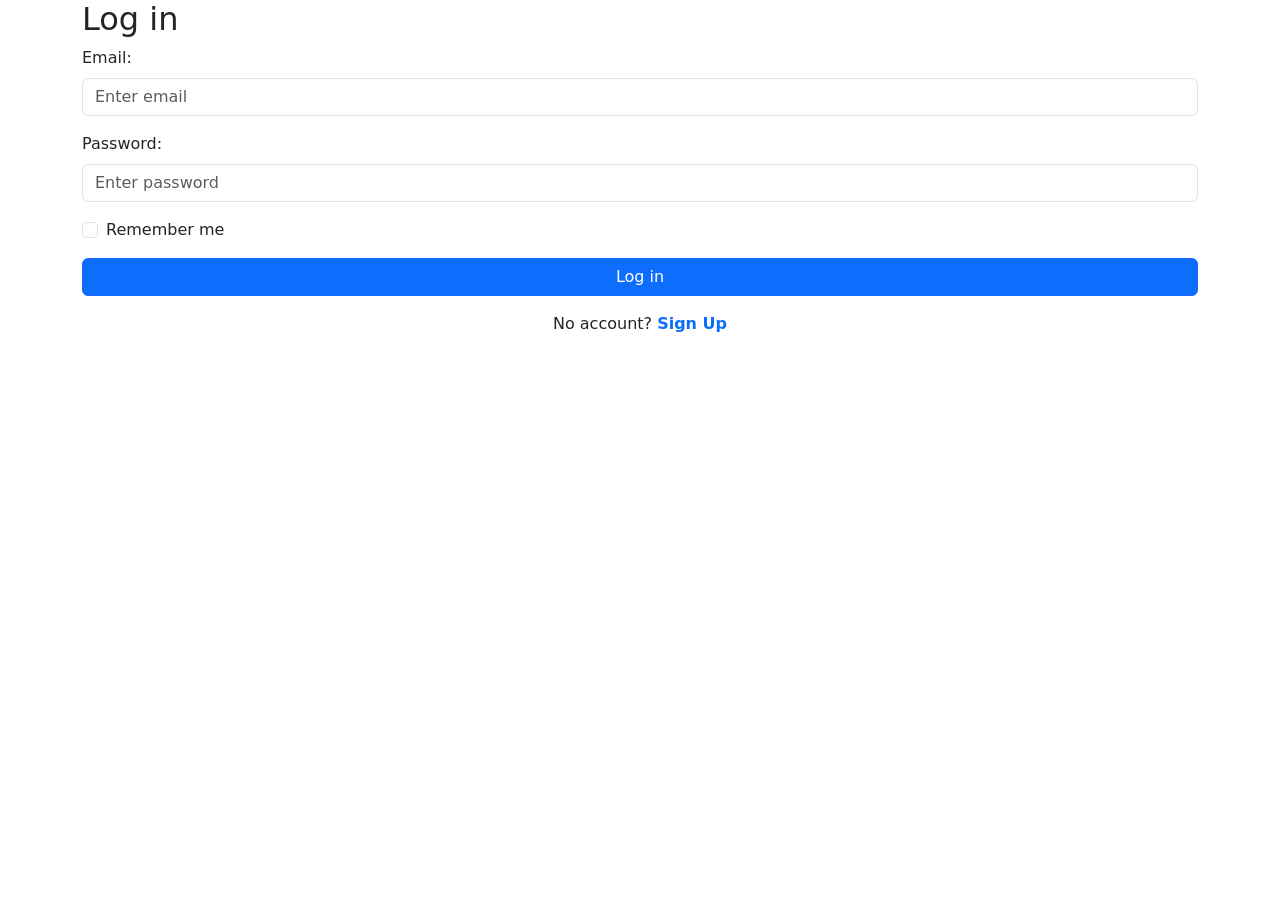
==== commit 43858c84: "Update index.html" ====
--- a/index.html
+++ b/index.html
@@ -1,4 +1,28 @@
 <!DOCTYPE html>
+<html lang="en">
+
+
+<head>
+    <meta charset="UTF-8">
+    <meta name="viewport" content="width=device-width, initial-scale=1.0">
+    <link href="https://cdn.jsdelivr.net/npm/bootstrap@5.3.3/dist/css/bootstrap.min.css" rel="stylesheet">
+
+    <script src="https://cdn.jsdelivr.net/npm/bootstrap@5.3.3/dist/js/bootstrap.bundle.min.js"></script>
+    <title>Document</title>
+
+
+    <style>
+        body {
+            background-image: url(https://media2.giphy.com/media/v1.Y2lkPTc5MGI3NjExYWVoNjNiOXh4cnZncTIwb2pzZXQwMGhhdWJuZnN5czMzbGJ0ejNrMiZlcD12MV9pbnRlcm5hbF9naWZfYnlfaWQmY3Q9Zw/dtKKMF0OxDg5jv076W/giphy.gif);
+            background-attachment: fixed;
+            background-repeat: no-repeat;
+            background-size: cover;
+
+
+        }
+
+        h2 {
+            <!DOCTYPE html>
 <html lang="en">
 
 
@@ -34,7 +58,7 @@
             max-width: 400px;
             padding: 30px;
             box-shadow: 0 4px 15px rgba(0, 0, 0, 0.2);
-            margin-top: 200PX;
+            margin-top: 100px;
         }
     </style>
 
@@ -81,4 +105,4 @@
 
 </body>
 
-</html>+</html>
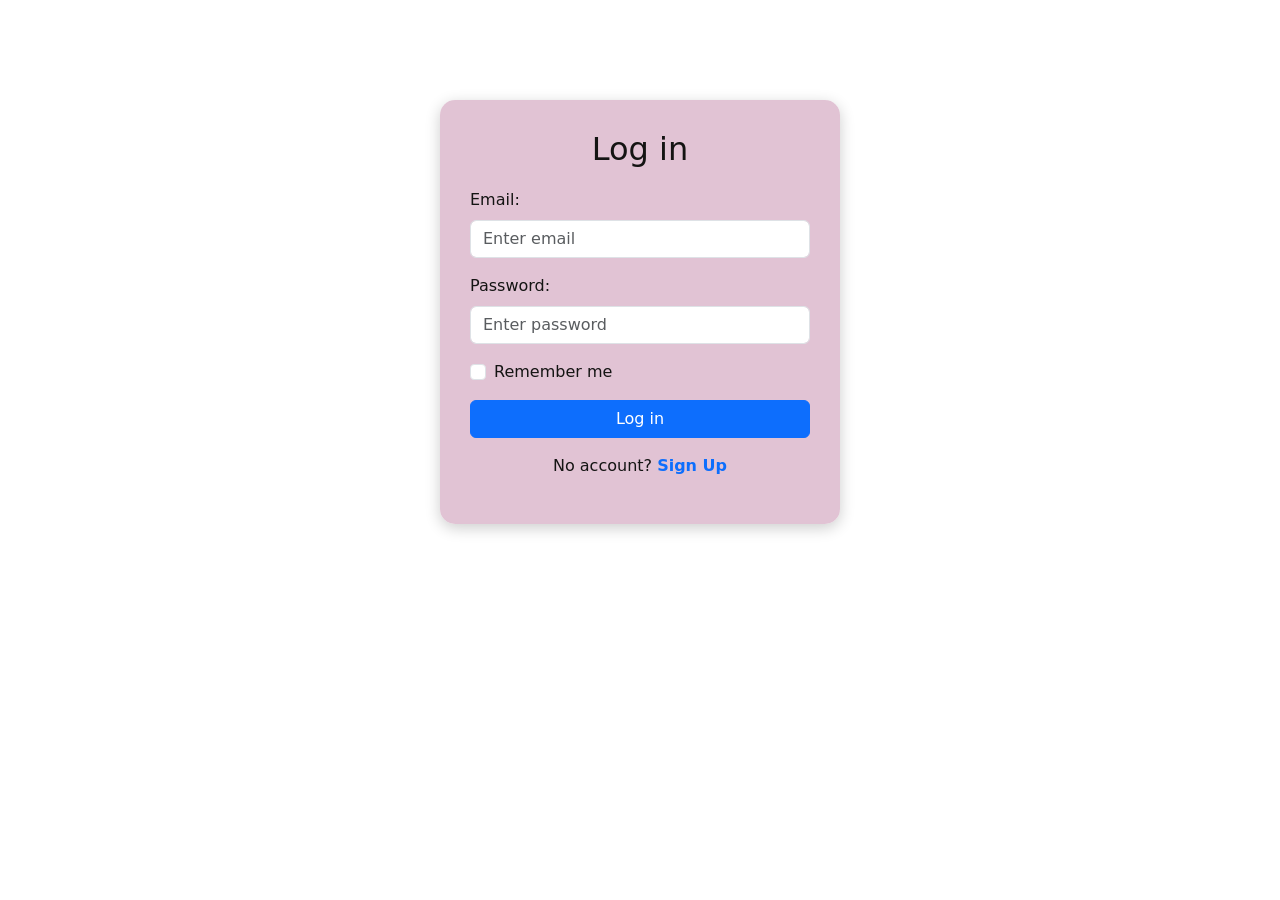
==== commit 23256738: "Add files via upload" ====
--- a/index.html
+++ b/index.html
@@ -1,28 +1,4 @@
 <!DOCTYPE html>
-<html lang="en">
-
-
-<head>
-    <meta charset="UTF-8">
-    <meta name="viewport" content="width=device-width, initial-scale=1.0">
-    <link href="https://cdn.jsdelivr.net/npm/bootstrap@5.3.3/dist/css/bootstrap.min.css" rel="stylesheet">
-
-    <script src="https://cdn.jsdelivr.net/npm/bootstrap@5.3.3/dist/js/bootstrap.bundle.min.js"></script>
-    <title>Document</title>
-
-
-    <style>
-        body {
-            background-image: url(https://media2.giphy.com/media/v1.Y2lkPTc5MGI3NjExYWVoNjNiOXh4cnZncTIwb2pzZXQwMGhhdWJuZnN5czMzbGJ0ejNrMiZlcD12MV9pbnRlcm5hbF9naWZfYnlfaWQmY3Q9Zw/dtKKMF0OxDg5jv076W/giphy.gif);
-            background-attachment: fixed;
-            background-repeat: no-repeat;
-            background-size: cover;
-
-
-        }
-
-        h2 {
-            <!DOCTYPE html>
 <html lang="en">
 
 
@@ -65,7 +41,7 @@
 </head>
 
 <body>
-    <form action="index.html">
+    <form action="website.html">
 
         <div class="container">
             <h2>Log in</h2>
@@ -105,4 +81,4 @@
 
 </body>
 
-</html>
+</html>
